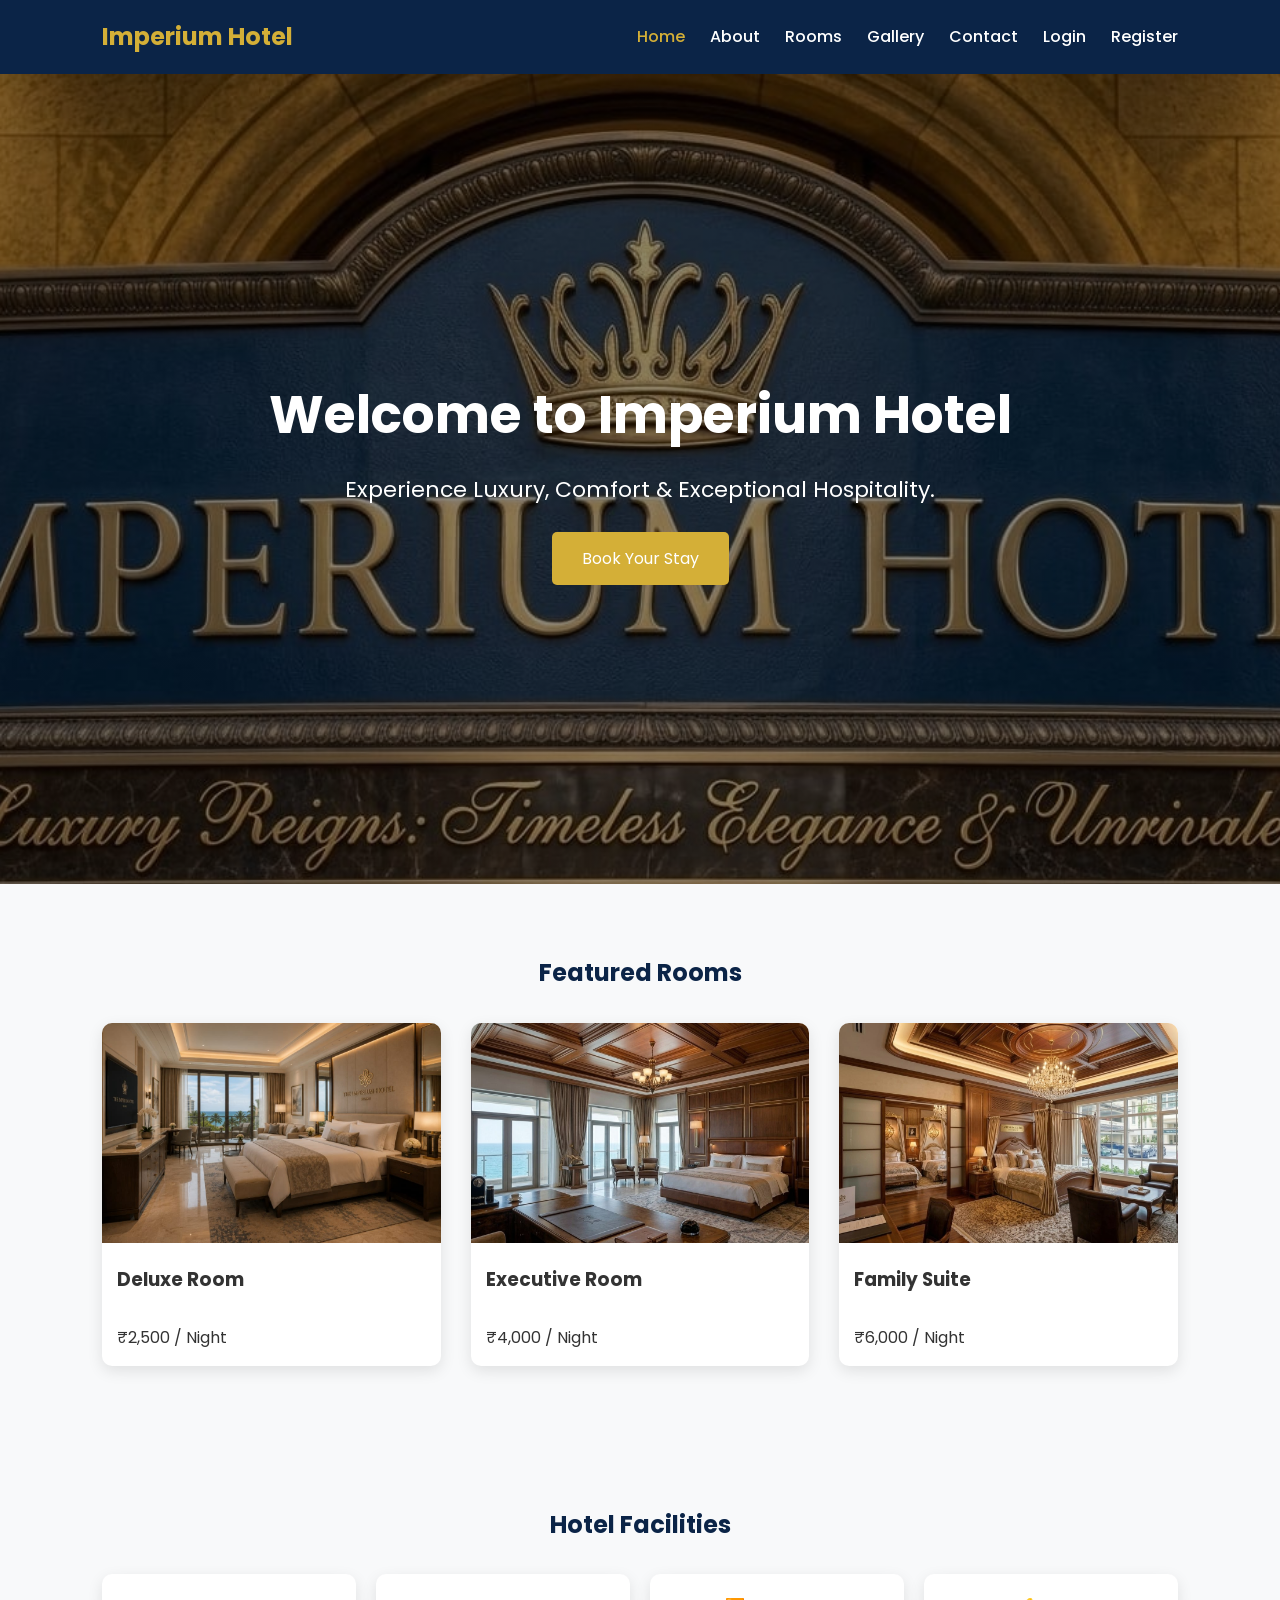
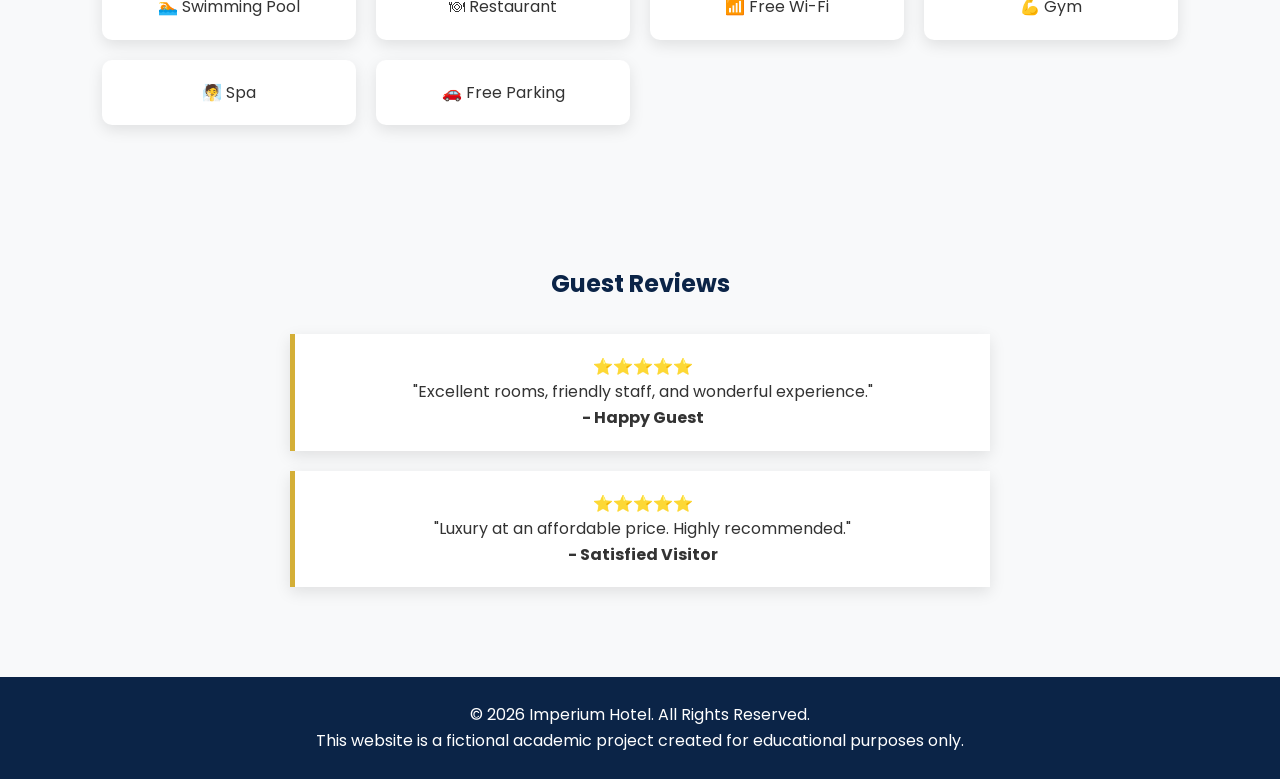
==== index.html @ ac7d412c "Update index.html" ====
<!DOCTYPE html>
<html lang="en">

<head>
    <meta charset="UTF-8">
    <meta name="viewport" content="width=device-width, initial-scale=1.0">
    <title>Imperium Hotel | Luxury Hotel</title>

    <meta name="description" content="Experience luxury, comfort and world-class hospitality at Imperium Hotel.">
    <meta name="keywords" content="hotel, luxury hotel, rooms, booking, Imperium Hotel">

    <link rel="stylesheet" href="style.css">
</head>

<script type="text/javascript">
var Tawk_API=Tawk_API||{},Tawk_LoadStart=new Date();
(function(){
var s1=document.createElement("script"),s0=document.getElementsByTagName("script")[0];
s1.async=true;
s1.src='https://embed.tawk.to/6a47d733d339301d469eecc1/1jska19df';
s1.charset='UTF-8';
s1.setAttribute('crossorigin','*');
s0.parentNode.insertBefore(s1,s0);
})();
</script>

<body>

<header>

<nav class="navbar">

<div class="logo">
<h2>Imperium Hotel</h2>
</div>

<ul class="nav-links">
<li><a href="index.html" class="active">Home</a></li>
<li><a href="about.html">About</a></li>
<li><a href="rooms.html">Rooms</a></li>
<li><a href="gallery.html">Gallery</a></li>
<li><a href="contact.html">Contact</a></li>
<li><a href="login.html">Login</a></li>
<li><a href="register.html">Register</a></li>
</ul>

</nav>

</header>

<section class="hero">

<div class="hero-content">

<h1>Welcome to Imperium Hotel</h1>

<p>
Experience Luxury, Comfort & Exceptional Hospitality.
</p>

<a href="contact.html" class="btn">
Book Your Stay
</a>

</div>

</section>

<!--
<section class="about-preview">

<h2>Discover Imperium Hotel</h2>

<p>
Experience elegant rooms, premium facilities, delicious dining,
and exceptional hospitality designed to make every stay unforgettable.
</p>

<a href="about.html" class="btn">
Learn More
</a>

</section>
-->

<section class="rooms">

<h2>Featured Rooms</h2>

<div class="room-container">

<div class="card">
<img src="images/deluxe-room.jpeg" alt="Deluxe Room">
<h3>Deluxe Room</h3>
<p>₹2,500 / Night</p>
</div>

<div class="card">
<img src="images/executive-room.jpeg" alt="Executive Room">
<h3>Executive Room</h3>
<p>₹4,000 / Night</p>
</div>

<div class="card">
<img src="images/family-suite.jpeg" alt="Family Suite">
<h3>Family Suite</h3>
<p>₹6,000 / Night</p>
</div>

</div>

</section>

<section class="facilities">

<h2>Hotel Facilities</h2>

<div class="facility-list">
<div>🏊 Swimming Pool</div>
<div>🍽 Restaurant</div>
<div>📶 Free Wi-Fi</div>
<div>💪 Gym</div>
<div>🧖 Spa</div>
<div>🚗 Free Parking</div>
</div>

</section>

<section class="testimonials">

<h2>Guest Reviews</h2>

<div class="testimonial">
<p>
⭐⭐⭐⭐⭐ <br>
"Excellent rooms, friendly staff, and wonderful experience."
</p>
<h4>- Happy Guest</h4>
</div>

<div class="testimonial">
<p>
⭐⭐⭐⭐⭐ <br>
"Luxury at an affordable price. Highly recommended."
</p>
<h4>- Satisfied Visitor</h4>
</div>

</section>

<footer>

<p>© 2026 Imperium Hotel. All Rights Reserved.</p>

<p>
This website is a fictional academic project created for educational purposes only.
</p>

</footer>

<script src="script.js"></script>

</body>
</html>
---- style.css ----
@import url('https://fonts.googleapis.com/css2?family=Poppins:wght@300;400;500;600;700&display=swap');

*{
    margin:0;
    padding:0;
    box-sizing:border-box;
    font-family:'Poppins',sans-serif;
}

html{
    scroll-behavior:smooth;
}

body{
    background:#f8f9fa;
    color:#333;
    line-height:1.6;
}

/* Navbar */

.navbar{
    background:#0B2447;
    color:#fff;
    display:flex;
    justify-content:space-between;
    align-items:center;
    padding:18px 8%;
    position:sticky;
    top:0;
    z-index:1000;
}

.logo h2{
    color:#D4AF37;
}

.nav-links{
    display:flex;
    list-style:none;
}

.nav-links li{
    margin-left:25px;
}

.nav-links a{
    color:#fff;
    text-decoration:none;
    font-weight:500;
}

.nav-links a:hover,
.nav-links a.active{
    color:#D4AF37;
}

/* Hero Section */

.hero{
    width:100%;
    height:90vh;
    display:flex;
    justify-content:center;
    align-items:center;
    text-align:center;
    color:white;

    background-image:
        linear-gradient(rgba(0,0,0,0.45),rgba(0,0,0,0.45)),
        url("images/hero-banner.jpeg");

    background-size:cover;
    background-position:center;
    background-repeat:no-repeat;
}

.hero-content h1{
    font-size:52px;
    margin-bottom:15px;
}

.hero-content p{
    font-size:22px;
    margin-bottom:25px;
}

.btn{
    display:inline-block;
    background:#D4AF37;
    color:white;
    text-decoration:none;
    padding:14px 30px;
    border-radius:5px;
    transition:0.3s;
}

.btn:hover{
    background:#b38d25;
}

/* Sections */

section{
    padding:70px 8%;
}

section h2{
    text-align:center;
    margin-bottom:30px;
    color:#0B2447;
}

/* About */

.about-preview{
    text-align:center;
    max-width:900px;
    margin:auto;
}

/* Rooms */

.room-container{
    display:grid;
    grid-template-columns:repeat(auto-fit,minmax(260px,1fr));
    gap:30px;
}

.card{
    background:#fff;
    border-radius:10px;
    overflow:hidden;
    box-shadow:0 5px 15px rgba(0,0,0,0.1);
}

.card img{
    width:100%;
    height:220px;
    object-fit:cover;
}

.card h3,
.card p{
    padding:15px;
}

/* Facilities */

.facility-list{
    display:grid;
    grid-template-columns:repeat(auto-fit,minmax(220px,1fr));
    gap:20px;
}

.facility-list div{
    background:#fff;
    padding:20px;
    border-radius:10px;
    text-align:center;
    box-shadow:0 5px 15px rgba(0,0,0,0.1);
}

/* Testimonials */

.testimonial{
    background:#fff;
    padding:20px;
    margin:20px auto;
    max-width:700px;
    border-left:5px solid #D4AF37;
    box-shadow:0 5px 15px rgba(0,0,0,0.1);
    text-align:center;
}

/* Gallery */

.gallery-container{
    display:grid;
    grid-template-columns:repeat(auto-fit,minmax(300px,1fr));
    gap:20px;
}

.gallery-container img{
    width:100%;
    height:250px;
    object-fit:cover;
    border-radius:10px;
}

/* Footer */

footer{
    background:#0B2447;
    color:white;
    text-align:center;
    padding:25px;
}

/* Responsive */

@media(max-width:768px){

.navbar{
    flex-direction:column;
}

.nav-links{
    flex-direction:column;
    margin-top:15px;
}

.nav-links li{
    margin:10px 0;
}

.hero-content h1{
    font-size:36px;
}

.hero-content p{
    font-size:18px;
}
}
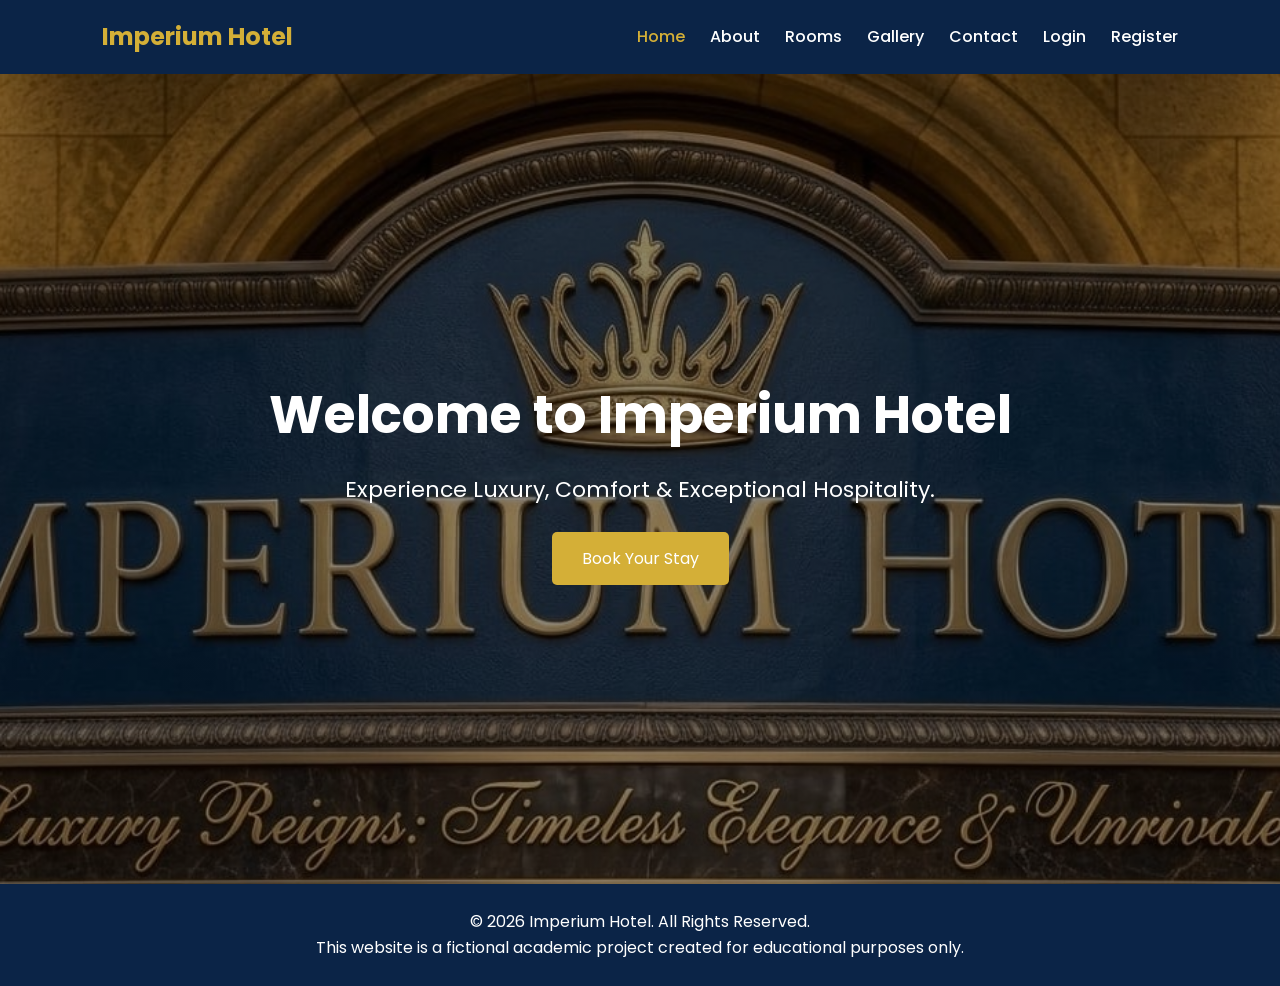
==== commit 22f6e724: "Update index.html" ====
--- a/index.html
+++ b/index.html
@@ -4,6 +4,7 @@
 <head>
     <meta charset="UTF-8">
     <meta name="viewport" content="width=device-width, initial-scale=1.0">
+
     <title>Imperium Hotel | Luxury Hotel</title>
 
     <meta name="description" content="Experience luxury, comfort and world-class hospitality at Imperium Hotel.">
@@ -12,6 +13,9 @@
     <link rel="stylesheet" href="style.css">
 </head>
 
+<body>
+
+<!-- Start of Tawk.to Script -->
 <script type="text/javascript">
 var Tawk_API=Tawk_API||{},Tawk_LoadStart=new Date();
 (function(){
@@ -23,8 +27,7 @@
 s0.parentNode.insertBefore(s1,s0);
 })();
 </script>
-
-<body>
+<!-- End of Tawk.to Script -->
 
 <header>
 
@@ -48,6 +51,8 @@
 
 </header>
 
+<!-- Hero Section -->
+
 <section class="hero">
 
 <div class="hero-content">
@@ -66,87 +71,7 @@
 
 </section>
 
-<!--
-<section class="about-preview">
-
-<h2>Discover Imperium Hotel</h2>
-
-<p>
-Experience elegant rooms, premium facilities, delicious dining,
-and exceptional hospitality designed to make every stay unforgettable.
-</p>
-
-<a href="about.html" class="btn">
-Learn More
-</a>
-
-</section>
--->
-
-<section class="rooms">
-
-<h2>Featured Rooms</h2>
-
-<div class="room-container">
-
-<div class="card">
-<img src="images/deluxe-room.jpeg" alt="Deluxe Room">
-<h3>Deluxe Room</h3>
-<p>₹2,500 / Night</p>
-</div>
-
-<div class="card">
-<img src="images/executive-room.jpeg" alt="Executive Room">
-<h3>Executive Room</h3>
-<p>₹4,000 / Night</p>
-</div>
-
-<div class="card">
-<img src="images/family-suite.jpeg" alt="Family Suite">
-<h3>Family Suite</h3>
-<p>₹6,000 / Night</p>
-</div>
-
-</div>
-
-</section>
-
-<section class="facilities">
-
-<h2>Hotel Facilities</h2>
-
-<div class="facility-list">
-<div>🏊 Swimming Pool</div>
-<div>🍽 Restaurant</div>
-<div>📶 Free Wi-Fi</div>
-<div>💪 Gym</div>
-<div>🧖 Spa</div>
-<div>🚗 Free Parking</div>
-</div>
-
-</section>
-
-<section class="testimonials">
-
-<h2>Guest Reviews</h2>
-
-<div class="testimonial">
-<p>
-⭐⭐⭐⭐⭐ <br>
-"Excellent rooms, friendly staff, and wonderful experience."
-</p>
-<h4>- Happy Guest</h4>
-</div>
-
-<div class="testimonial">
-<p>
-⭐⭐⭐⭐⭐ <br>
-"Luxury at an affordable price. Highly recommended."
-</p>
-<h4>- Satisfied Visitor</h4>
-</div>
-
-</section>
+<!-- Footer -->
 
 <footer>
 
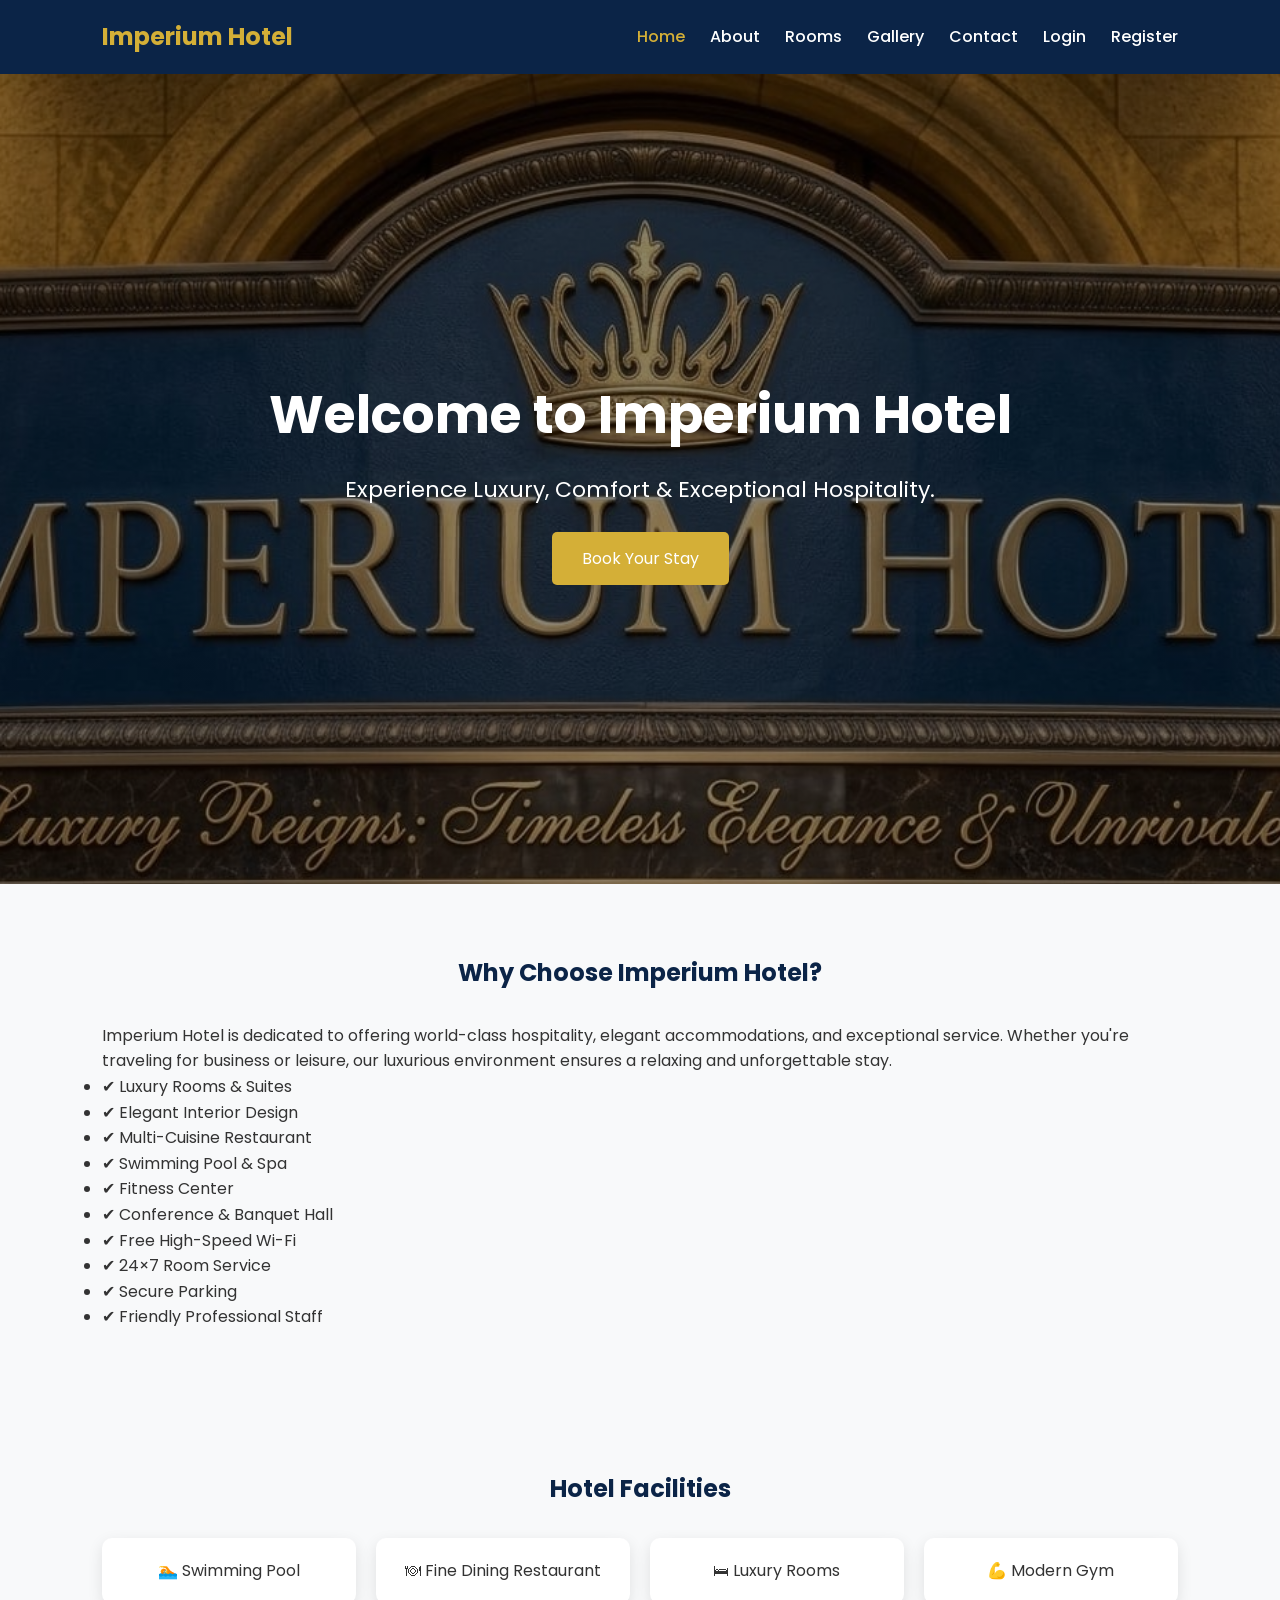
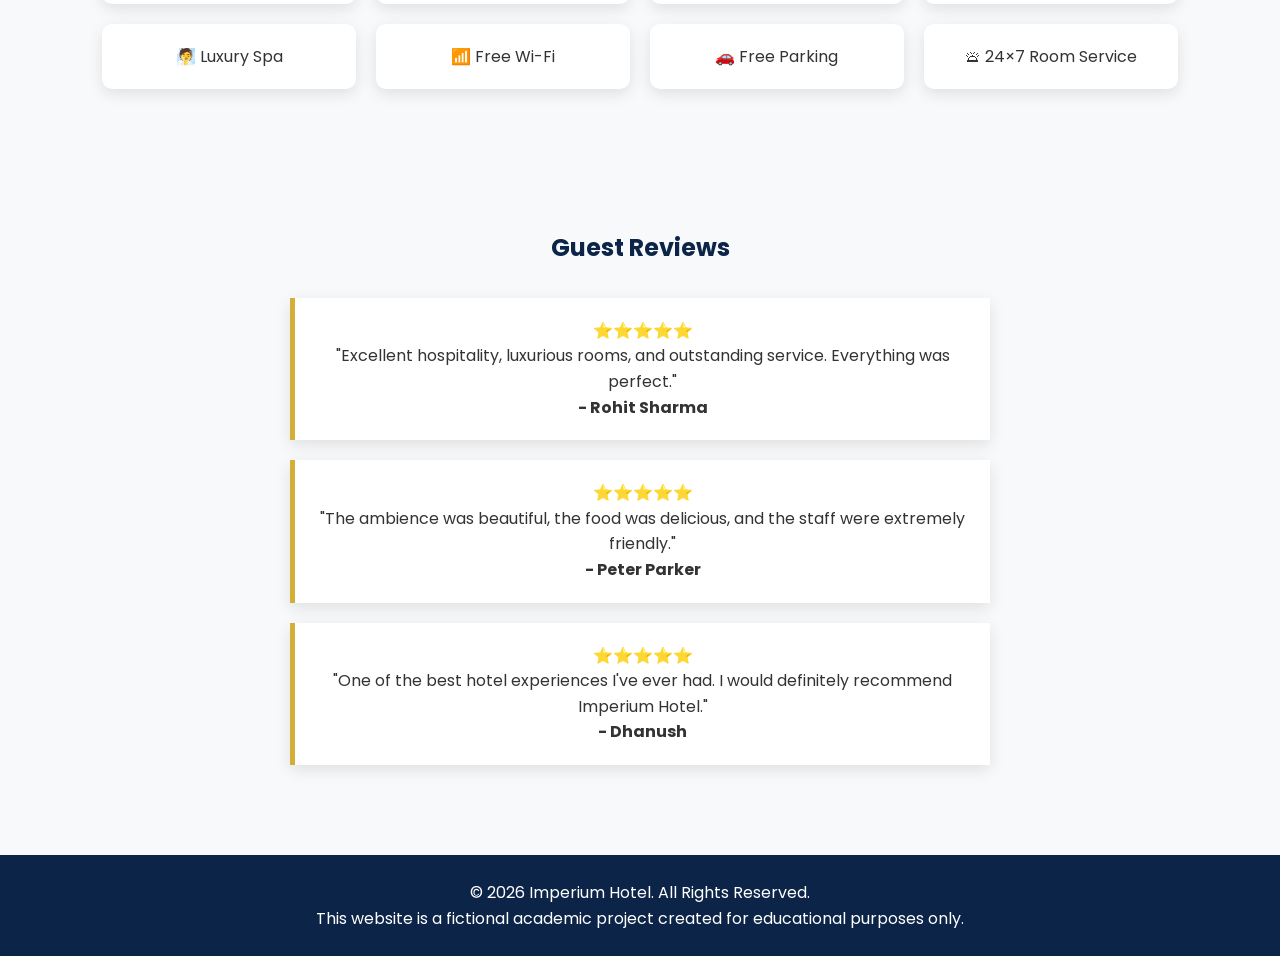
==== commit 96339643: "Update index.html" ====
--- a/index.html
+++ b/index.html
@@ -71,6 +71,84 @@
 
 </section>
 
+<!-- Why Choose Imperium Hotel -->
+
+<section class="why-choose">
+
+<h2>Why Choose Imperium Hotel?</h2>
+
+<p>
+Imperium Hotel is dedicated to offering world-class hospitality, elegant accommodations, and exceptional service. Whether you're traveling for business or leisure, our luxurious environment ensures a relaxing and unforgettable stay.
+</p>
+
+<ul>
+<li>✔ Luxury Rooms & Suites</li>
+<li>✔ Elegant Interior Design</li>
+<li>✔ Multi-Cuisine Restaurant</li>
+<li>✔ Swimming Pool & Spa</li>
+<li>✔ Fitness Center</li>
+<li>✔ Conference & Banquet Hall</li>
+<li>✔ Free High-Speed Wi-Fi</li>
+<li>✔ 24×7 Room Service</li>
+<li>✔ Secure Parking</li>
+<li>✔ Friendly Professional Staff</li>
+</ul>
+
+</section>
+
+<!-- Hotel Facilities -->
+
+<section class="facilities">
+
+<h2>Hotel Facilities</h2>
+
+<div class="facility-list">
+
+<div>🏊 Swimming Pool</div>
+<div>🍽 Fine Dining Restaurant</div>
+<div>🛏 Luxury Rooms</div>
+<div>💪 Modern Gym</div>
+<div>🧖 Luxury Spa</div>
+<div>📶 Free Wi-Fi</div>
+<div>🚗 Free Parking</div>
+<div>🛎 24×7 Room Service</div>
+
+</div>
+
+</section>
+
+<!-- Guest Reviews -->
+
+<section class="testimonials">
+
+<h2>Guest Reviews</h2>
+
+<div class="testimonial">
+<p>
+⭐⭐⭐⭐⭐ <br>
+"Excellent hospitality, luxurious rooms, and outstanding service. Everything was perfect."
+</p>
+<h4>- Rohit Sharma</h4>
+</div>
+
+<div class="testimonial">
+<p>
+⭐⭐⭐⭐⭐ <br>
+"The ambience was beautiful, the food was delicious, and the staff were extremely friendly."
+</p>
+<h4>- Peter Parker</h4>
+</div>
+
+<div class="testimonial">
+<p>
+⭐⭐⭐⭐⭐ <br>
+"One of the best hotel experiences I've ever had. I would definitely recommend Imperium Hotel."
+</p>
+<h4>- Dhanush</h4>
+</div>
+
+</section>
+
 <!-- Footer -->
 
 <footer>
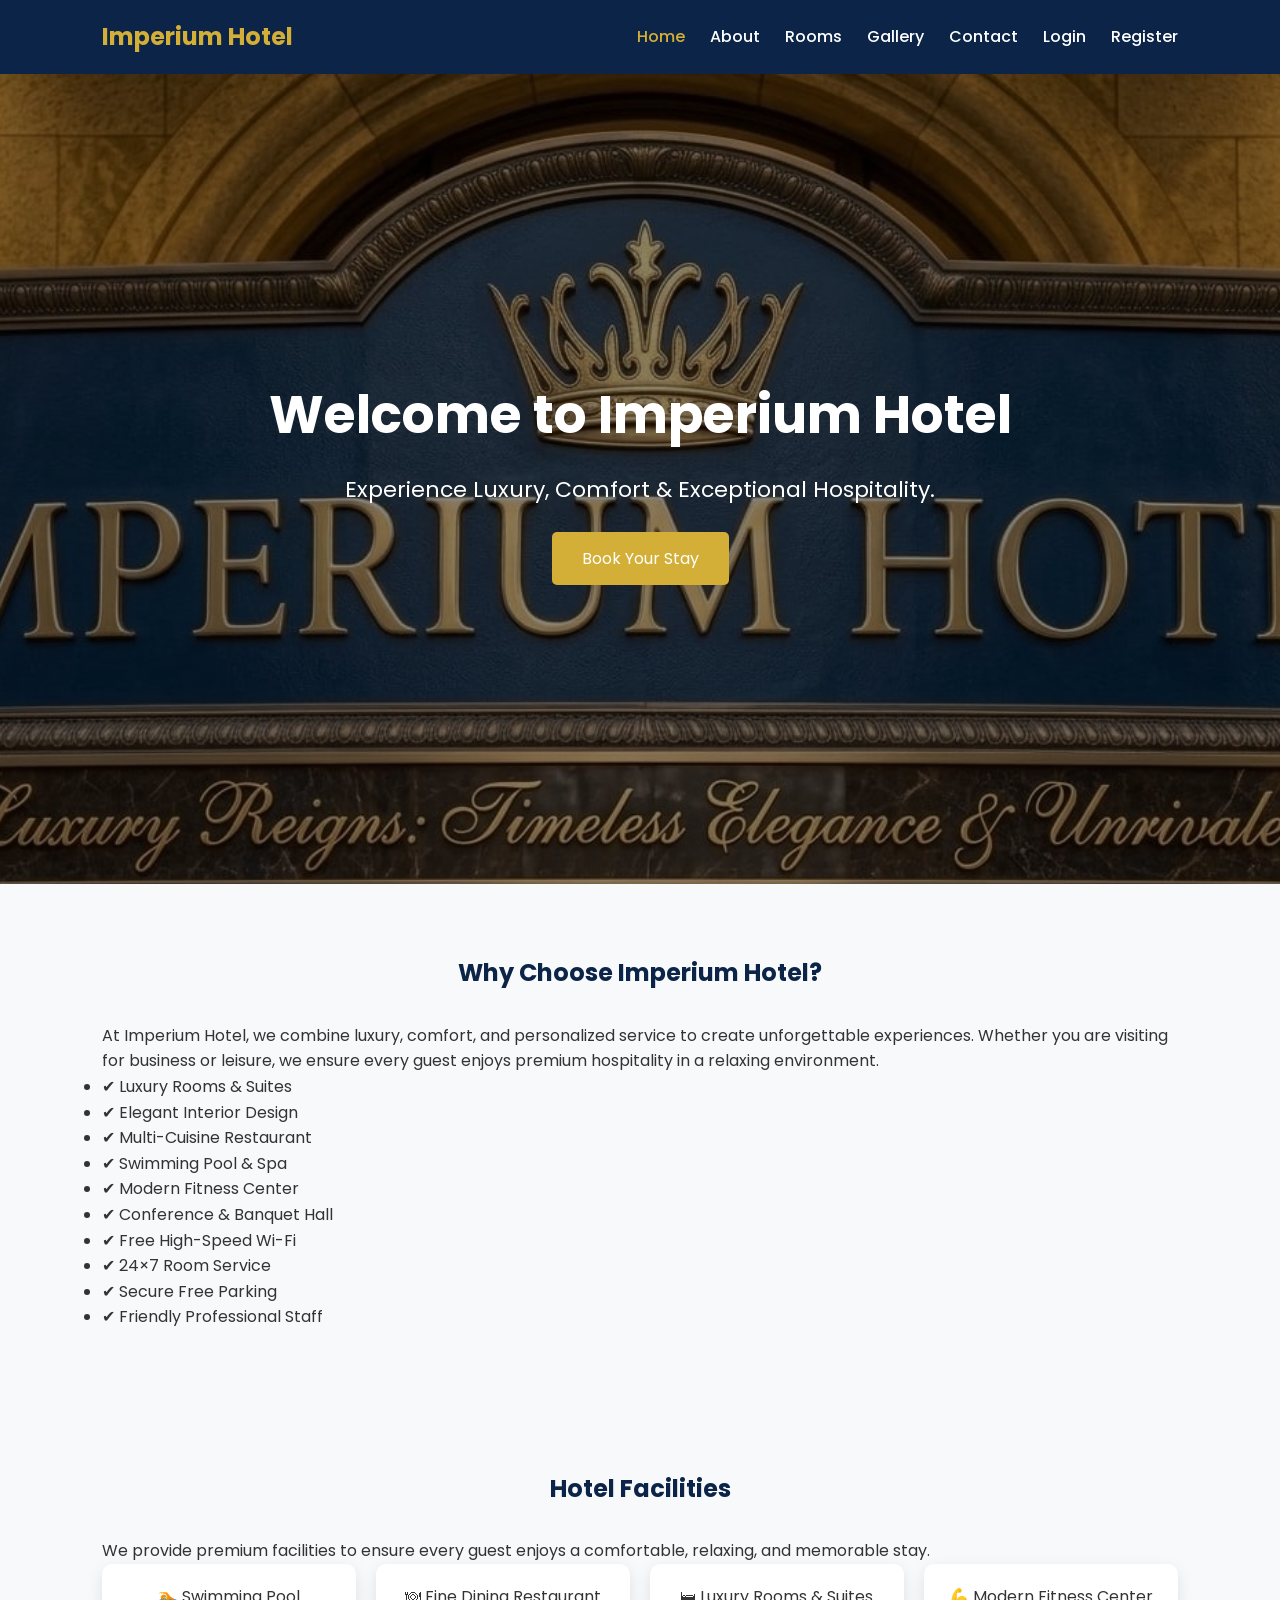
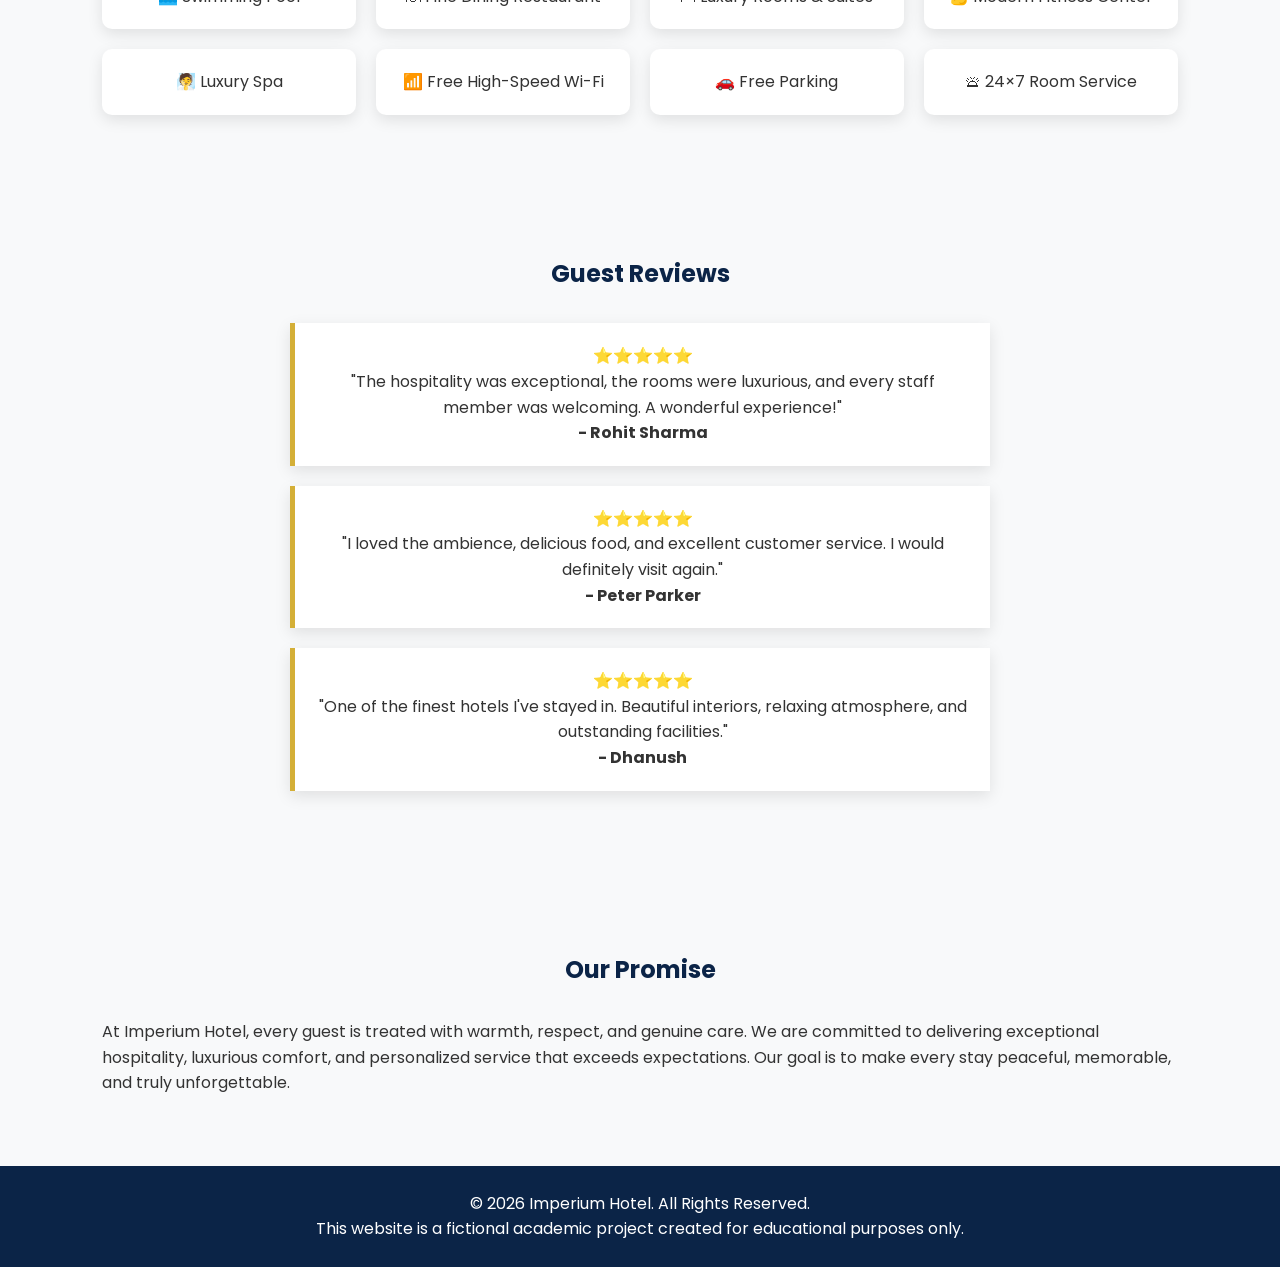
==== commit 66a3c3d9: "Update index.html" ====
--- a/index.html
+++ b/index.html
@@ -78,7 +78,7 @@
 <h2>Why Choose Imperium Hotel?</h2>
 
 <p>
-Imperium Hotel is dedicated to offering world-class hospitality, elegant accommodations, and exceptional service. Whether you're traveling for business or leisure, our luxurious environment ensures a relaxing and unforgettable stay.
+At Imperium Hotel, we combine luxury, comfort, and personalized service to create unforgettable experiences. Whether you are visiting for business or leisure, we ensure every guest enjoys premium hospitality in a relaxing environment.
 </p>
 
 <ul>
@@ -86,11 +86,11 @@
 <li>✔ Elegant Interior Design</li>
 <li>✔ Multi-Cuisine Restaurant</li>
 <li>✔ Swimming Pool & Spa</li>
-<li>✔ Fitness Center</li>
+<li>✔ Modern Fitness Center</li>
 <li>✔ Conference & Banquet Hall</li>
 <li>✔ Free High-Speed Wi-Fi</li>
 <li>✔ 24×7 Room Service</li>
-<li>✔ Secure Parking</li>
+<li>✔ Secure Free Parking</li>
 <li>✔ Friendly Professional Staff</li>
 </ul>
 
@@ -102,14 +102,18 @@
 
 <h2>Hotel Facilities</h2>
 
+<p>
+We provide premium facilities to ensure every guest enjoys a comfortable, relaxing, and memorable stay.
+</p>
+
 <div class="facility-list">
 
 <div>🏊 Swimming Pool</div>
 <div>🍽 Fine Dining Restaurant</div>
-<div>🛏 Luxury Rooms</div>
-<div>💪 Modern Gym</div>
+<div>🛏 Luxury Rooms & Suites</div>
+<div>💪 Modern Fitness Center</div>
 <div>🧖 Luxury Spa</div>
-<div>📶 Free Wi-Fi</div>
+<div>📶 Free High-Speed Wi-Fi</div>
 <div>🚗 Free Parking</div>
 <div>🛎 24×7 Room Service</div>
 
@@ -125,27 +129,39 @@
 
 <div class="testimonial">
 <p>
-⭐⭐⭐⭐⭐ <br>
-"Excellent hospitality, luxurious rooms, and outstanding service. Everything was perfect."
+⭐⭐⭐⭐⭐<br>
+"The hospitality was exceptional, the rooms were luxurious, and every staff member was welcoming. A wonderful experience!"
 </p>
 <h4>- Rohit Sharma</h4>
 </div>
 
 <div class="testimonial">
 <p>
-⭐⭐⭐⭐⭐ <br>
-"The ambience was beautiful, the food was delicious, and the staff were extremely friendly."
+⭐⭐⭐⭐⭐<br>
+"I loved the ambience, delicious food, and excellent customer service. I would definitely visit again."
 </p>
 <h4>- Peter Parker</h4>
 </div>
 
 <div class="testimonial">
 <p>
-⭐⭐⭐⭐⭐ <br>
-"One of the best hotel experiences I've ever had. I would definitely recommend Imperium Hotel."
+⭐⭐⭐⭐⭐<br>
+"One of the finest hotels I've stayed in. Beautiful interiors, relaxing atmosphere, and outstanding facilities."
 </p>
 <h4>- Dhanush</h4>
 </div>
+
+</section>
+
+<!-- Our Promise -->
+
+<section class="promise">
+
+<h2>Our Promise</h2>
+
+<p>
+At Imperium Hotel, every guest is treated with warmth, respect, and genuine care. We are committed to delivering exceptional hospitality, luxurious comfort, and personalized service that exceeds expectations. Our goal is to make every stay peaceful, memorable, and truly unforgettable.
+</p>
 
 </section>
 
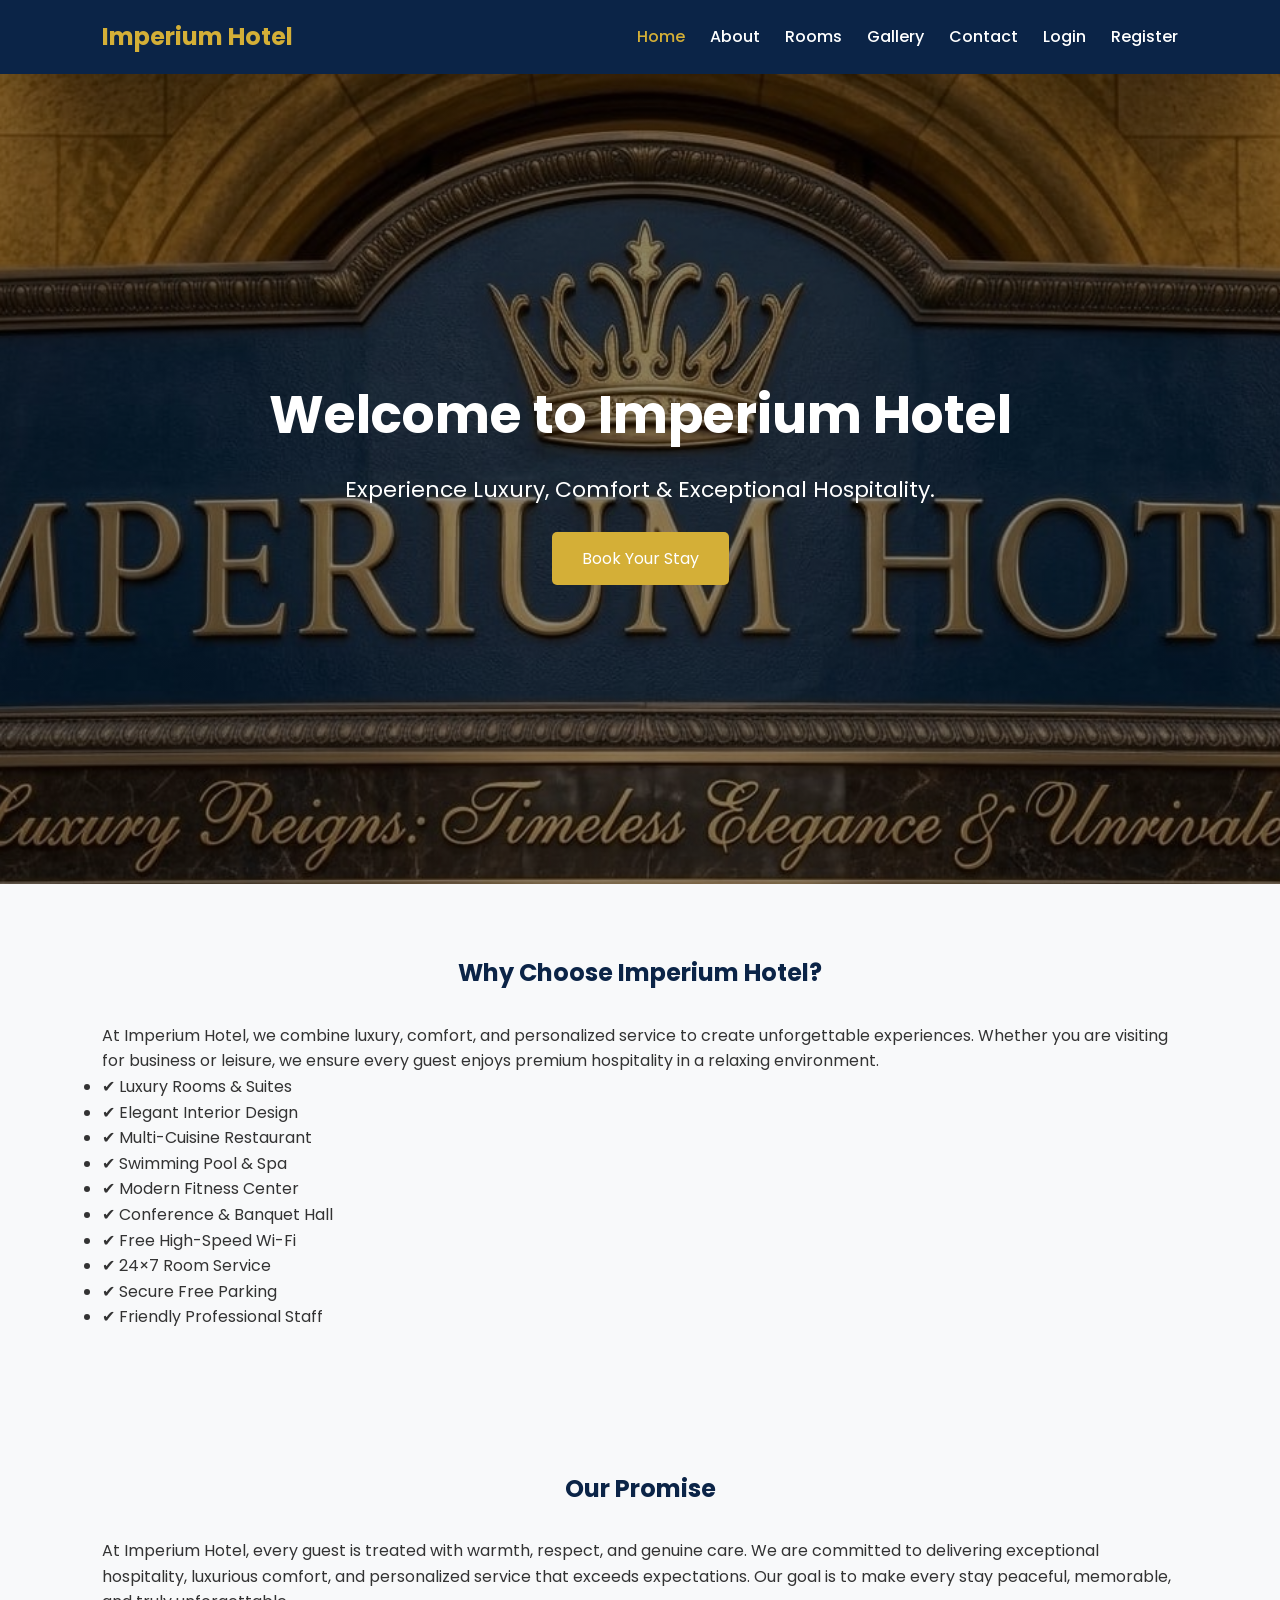
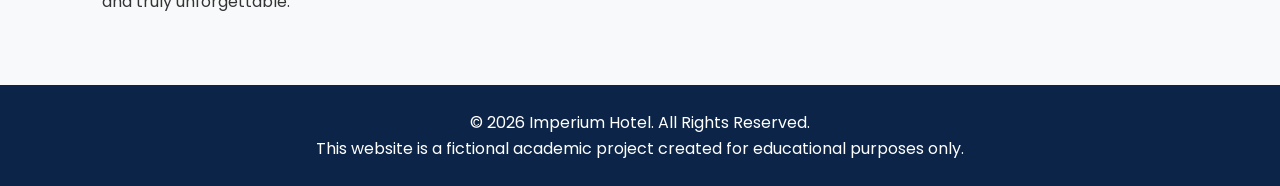
==== commit c5144a66: "Update index.html" ====
--- a/index.html
+++ b/index.html
@@ -96,63 +96,6 @@
 
 </section>
 
-<!-- Hotel Facilities -->
-
-<section class="facilities">
-
-<h2>Hotel Facilities</h2>
-
-<p>
-We provide premium facilities to ensure every guest enjoys a comfortable, relaxing, and memorable stay.
-</p>
-
-<div class="facility-list">
-
-<div>🏊 Swimming Pool</div>
-<div>🍽 Fine Dining Restaurant</div>
-<div>🛏 Luxury Rooms & Suites</div>
-<div>💪 Modern Fitness Center</div>
-<div>🧖 Luxury Spa</div>
-<div>📶 Free High-Speed Wi-Fi</div>
-<div>🚗 Free Parking</div>
-<div>🛎 24×7 Room Service</div>
-
-</div>
-
-</section>
-
-<!-- Guest Reviews -->
-
-<section class="testimonials">
-
-<h2>Guest Reviews</h2>
-
-<div class="testimonial">
-<p>
-⭐⭐⭐⭐⭐<br>
-"The hospitality was exceptional, the rooms were luxurious, and every staff member was welcoming. A wonderful experience!"
-</p>
-<h4>- Rohit Sharma</h4>
-</div>
-
-<div class="testimonial">
-<p>
-⭐⭐⭐⭐⭐<br>
-"I loved the ambience, delicious food, and excellent customer service. I would definitely visit again."
-</p>
-<h4>- Peter Parker</h4>
-</div>
-
-<div class="testimonial">
-<p>
-⭐⭐⭐⭐⭐<br>
-"One of the finest hotels I've stayed in. Beautiful interiors, relaxing atmosphere, and outstanding facilities."
-</p>
-<h4>- Dhanush</h4>
-</div>
-
-</section>
-
 <!-- Our Promise -->
 
 <section class="promise">
@@ -166,7 +109,6 @@
 </section>
 
 <!-- Footer -->
-
 <footer>
 
 <p>© 2026 Imperium Hotel. All Rights Reserved.</p>
@@ -175,8 +117,31 @@
 This website is a fictional academic project created for educational purposes only.
 </p>
 
+<div class="social-icons">
+
+<a href="https://facebook.com" target="_blank">
+<i class="fab fa-facebook-f"></i>
+</a>
+
+<a href="https://instagram.com" target="_blank">
+<i class="fab fa-instagram"></i>
+</a>
+
+<a href="https://x.com" target="_blank">
+<i class="fab fa-x-twitter"></i>
+</a>
+
+<a href="https://youtube.com" target="_blank">
+<i class="fab fa-youtube"></i>
+</a>
+
+<a href="https://linkedin.com" target="_blank">
+<i class="fab fa-linkedin-in"></i>
+</a>
+
+</div>
+
 </footer>
-
 <script src="script.js"></script>
 
 </body>
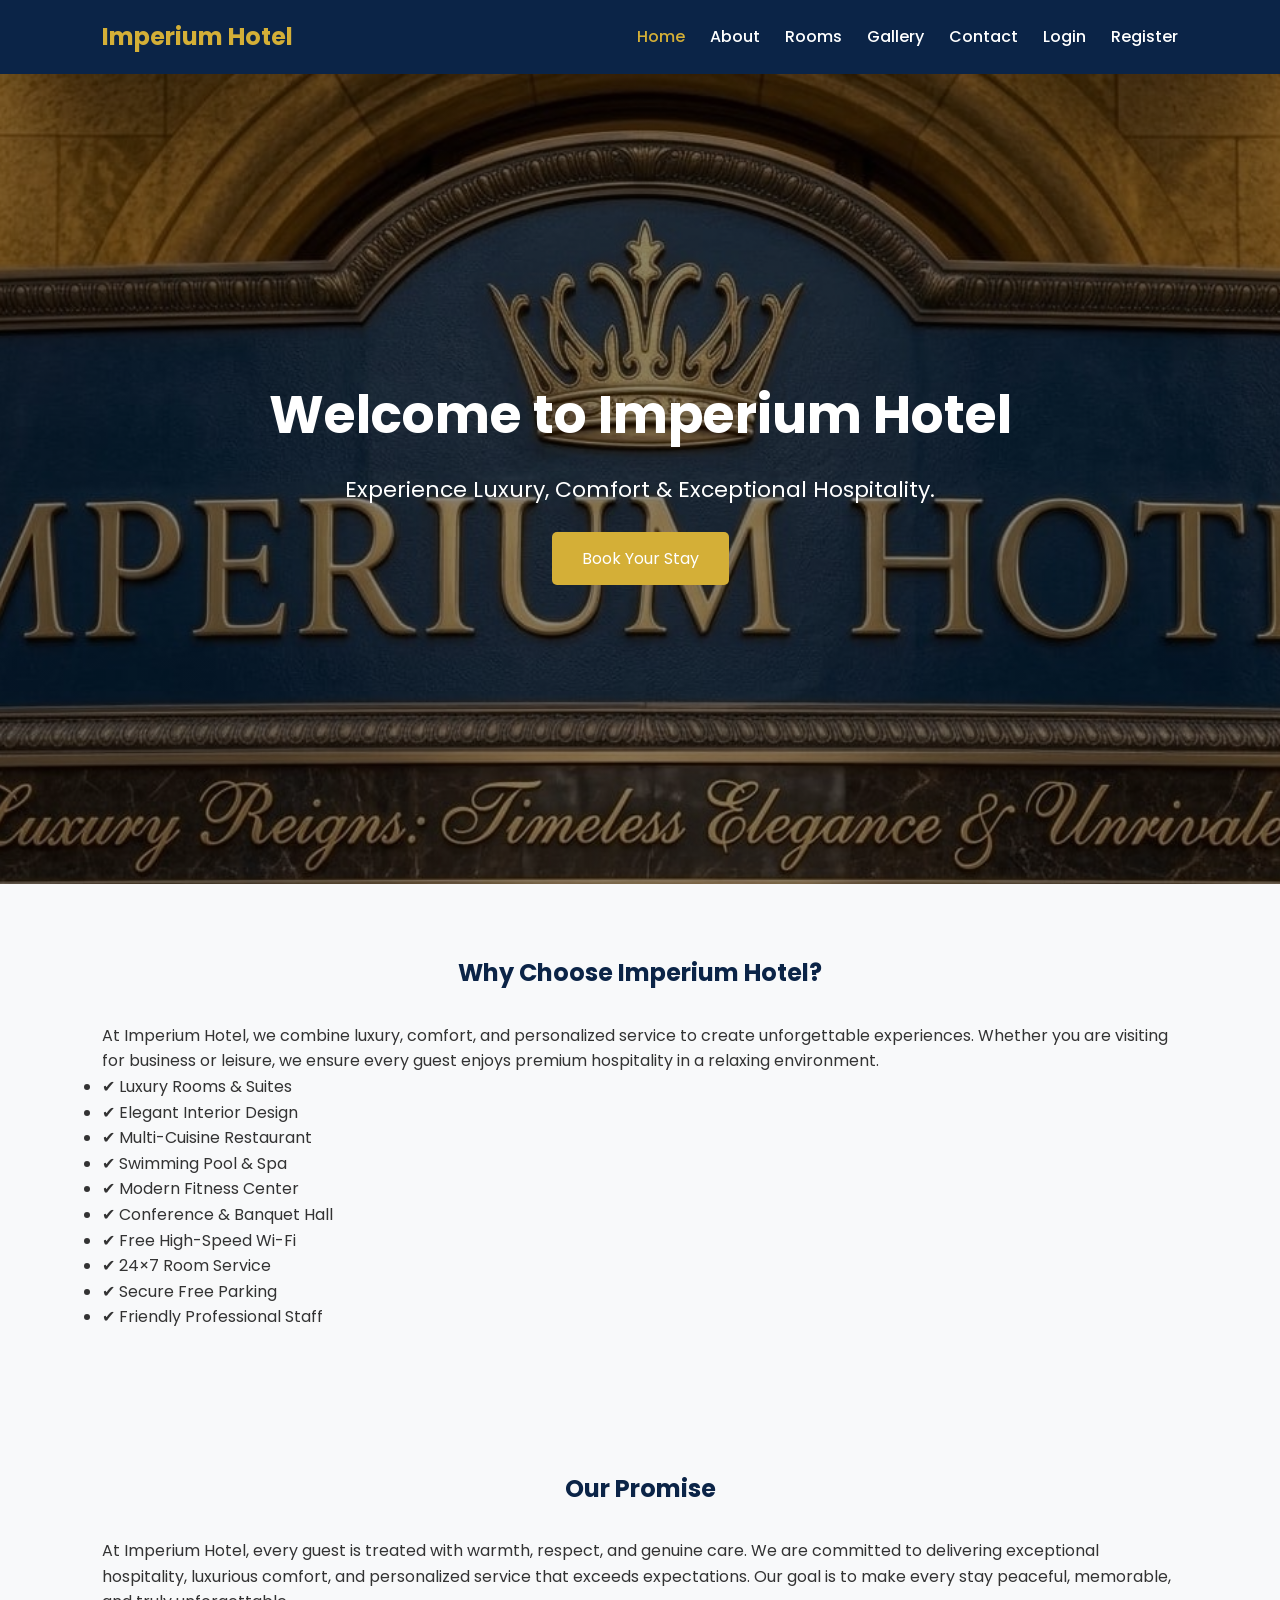
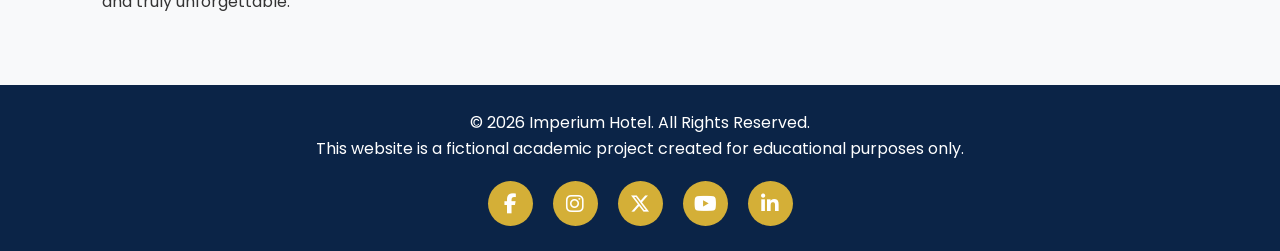
==== commit 17abe0ae: "Add files via upload" ====
--- a/index.html
+++ b/index.html
@@ -11,6 +11,7 @@
     <meta name="keywords" content="hotel, luxury hotel, rooms, booking, Imperium Hotel">
 
     <link rel="stylesheet" href="style.css">
+    <link rel="stylesheet" href="https://cdnjs.cloudflare.com/ajax/libs/font-awesome/6.5.2/css/all.min.css">
 </head>
 
 <body>
@@ -145,4 +146,4 @@
 <script src="script.js"></script>
 
 </body>
-</html>
+</html>
--- a/style.css
+++ b/style.css
@@ -221,4 +221,32 @@
 .hero-content p{
     font-size:18px;
 }
+}
+/* Social Media Icons */
+
+.social-icons{
+    margin-top:20px;
+    display:flex;
+    justify-content:center;
+    gap:20px;
+}
+
+.social-icons a{
+    width:45px;
+    height:45px;
+    display:flex;
+    align-items:center;
+    justify-content:center;
+    background:#D4AF37;
+    color:#fff;
+    border-radius:50%;
+    font-size:20px;
+    text-decoration:none;
+    transition:0.3s ease;
+}
+
+.social-icons a:hover{
+    background:#fff;
+    color:#0B2447;
+    transform:translateY(-5px) scale(1.1);
 }
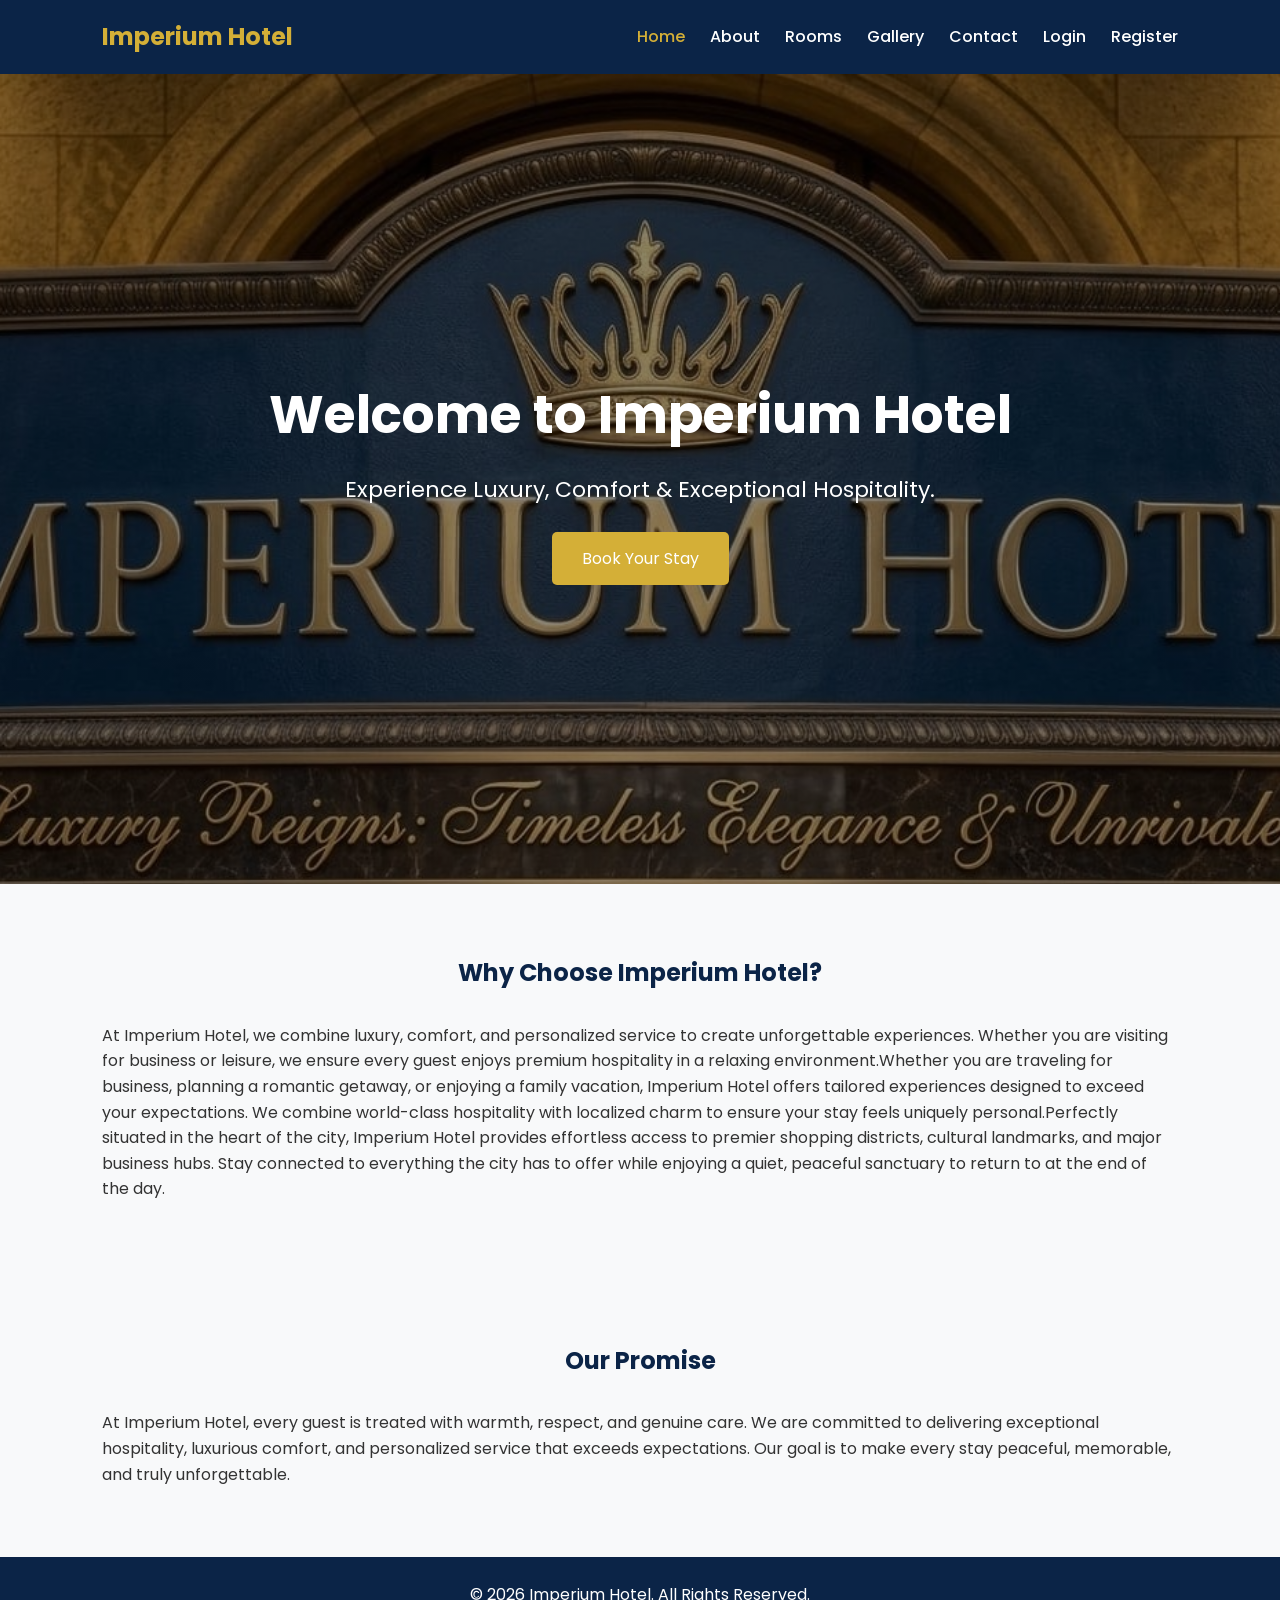
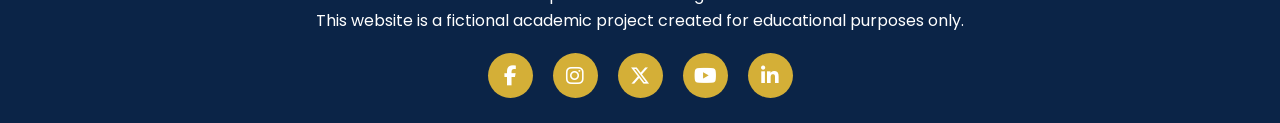
==== commit 564fcbb3: "Update index.html" ====
--- a/index.html
+++ b/index.html
@@ -79,22 +79,8 @@
 <h2>Why Choose Imperium Hotel?</h2>
 
 <p>
-At Imperium Hotel, we combine luxury, comfort, and personalized service to create unforgettable experiences. Whether you are visiting for business or leisure, we ensure every guest enjoys premium hospitality in a relaxing environment.
+At Imperium Hotel, we combine luxury, comfort, and personalized service to create unforgettable experiences. Whether you are visiting for business or leisure, we ensure every guest enjoys premium hospitality in a relaxing environment.Whether you are traveling for business, planning a romantic getaway, or enjoying a family vacation, Imperium Hotel offers tailored experiences designed to exceed your expectations. We combine world-class hospitality with localized charm to ensure your stay feels uniquely personal.Perfectly situated in the heart of the city, Imperium Hotel provides effortless access to premier shopping districts, cultural landmarks, and major business hubs. Stay connected to everything the city has to offer while enjoying a quiet, peaceful sanctuary to return to at the end of the day.
 </p>
-
-<ul>
-<li>✔ Luxury Rooms & Suites</li>
-<li>✔ Elegant Interior Design</li>
-<li>✔ Multi-Cuisine Restaurant</li>
-<li>✔ Swimming Pool & Spa</li>
-<li>✔ Modern Fitness Center</li>
-<li>✔ Conference & Banquet Hall</li>
-<li>✔ Free High-Speed Wi-Fi</li>
-<li>✔ 24×7 Room Service</li>
-<li>✔ Secure Free Parking</li>
-<li>✔ Friendly Professional Staff</li>
-</ul>
-
 </section>
 
 <!-- Our Promise -->
@@ -146,4 +132,4 @@
 <script src="script.js"></script>
 
 </body>
-</html>+</html>
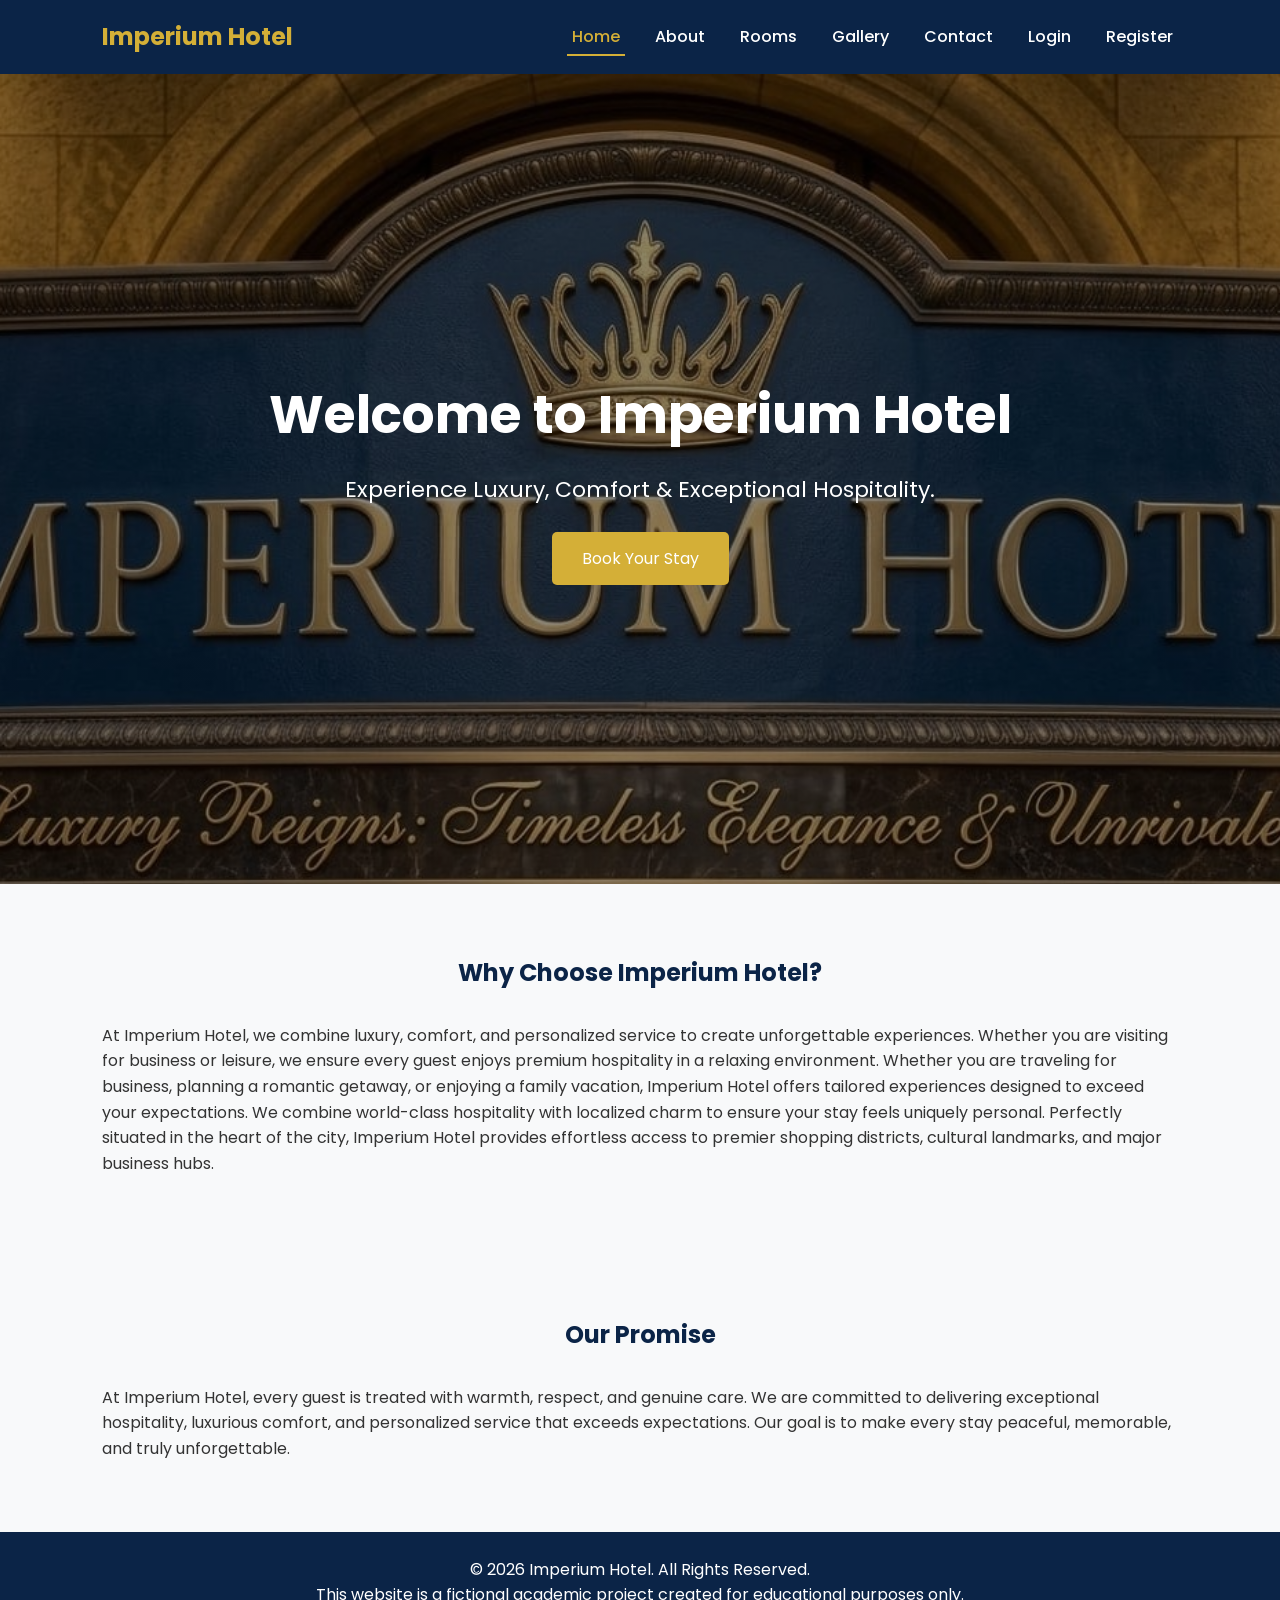
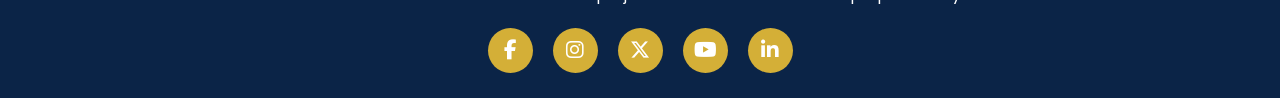
==== commit e9bf15a8: "Add files via upload" ====
--- a/index.html
+++ b/index.html
@@ -11,6 +11,8 @@
     <meta name="keywords" content="hotel, luxury hotel, rooms, booking, Imperium Hotel">
 
     <link rel="stylesheet" href="style.css">
+
+    <!-- Font Awesome -->
     <link rel="stylesheet" href="https://cdnjs.cloudflare.com/ajax/libs/font-awesome/6.5.2/css/all.min.css">
 </head>
 
@@ -39,13 +41,21 @@
 </div>
 
 <ul class="nav-links">
+
 <li><a href="index.html" class="active">Home</a></li>
+
 <li><a href="about.html">About</a></li>
+
 <li><a href="rooms.html">Rooms</a></li>
+
 <li><a href="gallery.html">Gallery</a></li>
+
 <li><a href="contact.html">Contact</a></li>
+
 <li><a href="login.html">Login</a></li>
+
 <li><a href="register.html">Register</a></li>
+
 </ul>
 
 </nav>
@@ -54,7 +64,7 @@
 
 <!-- Hero Section -->
 
-<section class="hero">
+<section class="hero" id="home">
 
 <div class="hero-content">
 
@@ -72,15 +82,16 @@
 
 </section>
 
-<!-- Why Choose Imperium Hotel -->
+<!-- Why Choose -->
 
-<section class="why-choose">
+<section class="why-choose" id="about">
 
 <h2>Why Choose Imperium Hotel?</h2>
 
 <p>
-At Imperium Hotel, we combine luxury, comfort, and personalized service to create unforgettable experiences. Whether you are visiting for business or leisure, we ensure every guest enjoys premium hospitality in a relaxing environment.Whether you are traveling for business, planning a romantic getaway, or enjoying a family vacation, Imperium Hotel offers tailored experiences designed to exceed your expectations. We combine world-class hospitality with localized charm to ensure your stay feels uniquely personal.Perfectly situated in the heart of the city, Imperium Hotel provides effortless access to premier shopping districts, cultural landmarks, and major business hubs. Stay connected to everything the city has to offer while enjoying a quiet, peaceful sanctuary to return to at the end of the day.
+At Imperium Hotel, we combine luxury, comfort, and personalized service to create unforgettable experiences. Whether you are visiting for business or leisure, we ensure every guest enjoys premium hospitality in a relaxing environment. Whether you are traveling for business, planning a romantic getaway, or enjoying a family vacation, Imperium Hotel offers tailored experiences designed to exceed your expectations. We combine world-class hospitality with localized charm to ensure your stay feels uniquely personal. Perfectly situated in the heart of the city, Imperium Hotel provides effortless access to premier shopping districts, cultural landmarks, and major business hubs.
 </p>
+
 </section>
 
 <!-- Our Promise -->
@@ -96,6 +107,7 @@
 </section>
 
 <!-- Footer -->
+
 <footer>
 
 <p>© 2026 Imperium Hotel. All Rights Reserved.</p>
@@ -129,7 +141,9 @@
 </div>
 
 </footer>
+
+<!-- JS FILE -->
 <script src="script.js"></script>
 
 </body>
-</html>
+</html>
--- a/style.css
+++ b/style.css
@@ -44,15 +44,50 @@
     margin-left:25px;
 }
 
+/* 🔥 UPDATED NAV LINKS */
 .nav-links a{
     color:#fff;
     text-decoration:none;
     font-weight:500;
-}
-
-.nav-links a:hover,
+    position:relative;
+    padding:8px 5px;
+    transition:all 0.3s ease;
+}
+
+/* Underline animation */
+.nav-links a::after{
+    content:"";
+    position:absolute;
+    width:0%;
+    height:2px;
+    left:0;
+    bottom:0;
+    background:#D4AF37;
+    transition:0.3s ease;
+}
+
+/* Hover */
+.nav-links a:hover::after{
+    width:100%;
+}
+
+.nav-links a:hover{
+    color:#D4AF37;
+    text-shadow:0 0 8px rgba(212,175,55,0.7);
+}
+
+/* Active (clicked link stays highlighted) */
 .nav-links a.active{
     color:#D4AF37;
+}
+
+.nav-links a.active::after{
+    width:100%;
+}
+
+/* Click press effect */
+.nav-links a:active{
+    transform:scale(0.9);
 }
 
 /* Hero Section */
@@ -97,6 +132,7 @@
 
 .btn:hover{
     background:#b38d25;
+    transform:translateY(-3px);
 }
 
 /* Sections */
@@ -132,6 +168,11 @@
     border-radius:10px;
     overflow:hidden;
     box-shadow:0 5px 15px rgba(0,0,0,0.1);
+    transition:0.3s;
+}
+
+.card:hover{
+    transform:translateY(-8px);
 }
 
 .card img{
@@ -159,6 +200,11 @@
     border-radius:10px;
     text-align:center;
     box-shadow:0 5px 15px rgba(0,0,0,0.1);
+    transition:0.3s;
+}
+
+.facility-list div:hover{
+    transform:translateY(-5px);
 }
 
 /* Testimonials */
@@ -186,6 +232,11 @@
     height:250px;
     object-fit:cover;
     border-radius:10px;
+    transition:0.3s;
+}
+
+.gallery-container img:hover{
+    transform:scale(1.05);
 }
 
 /* Footer */
@@ -222,6 +273,7 @@
     font-size:18px;
 }
 }
+
 /* Social Media Icons */
 
 .social-icons{
